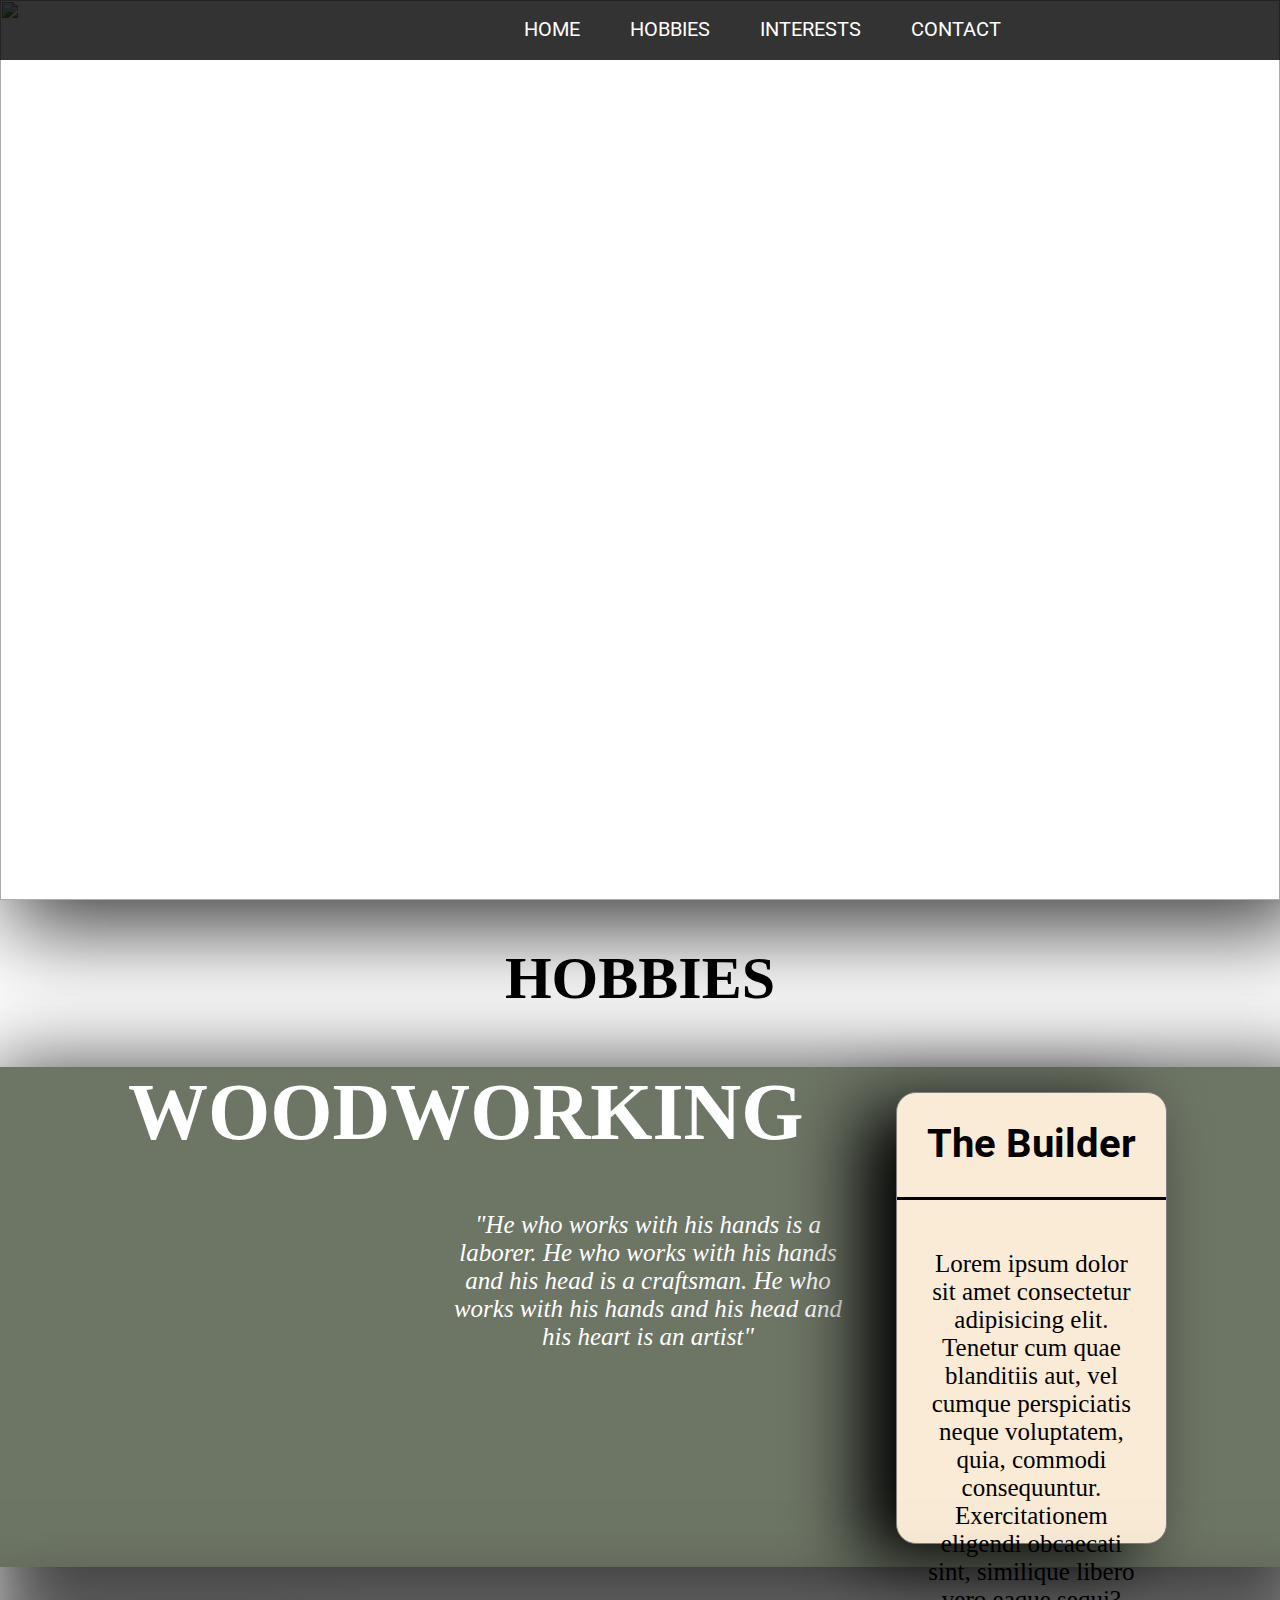
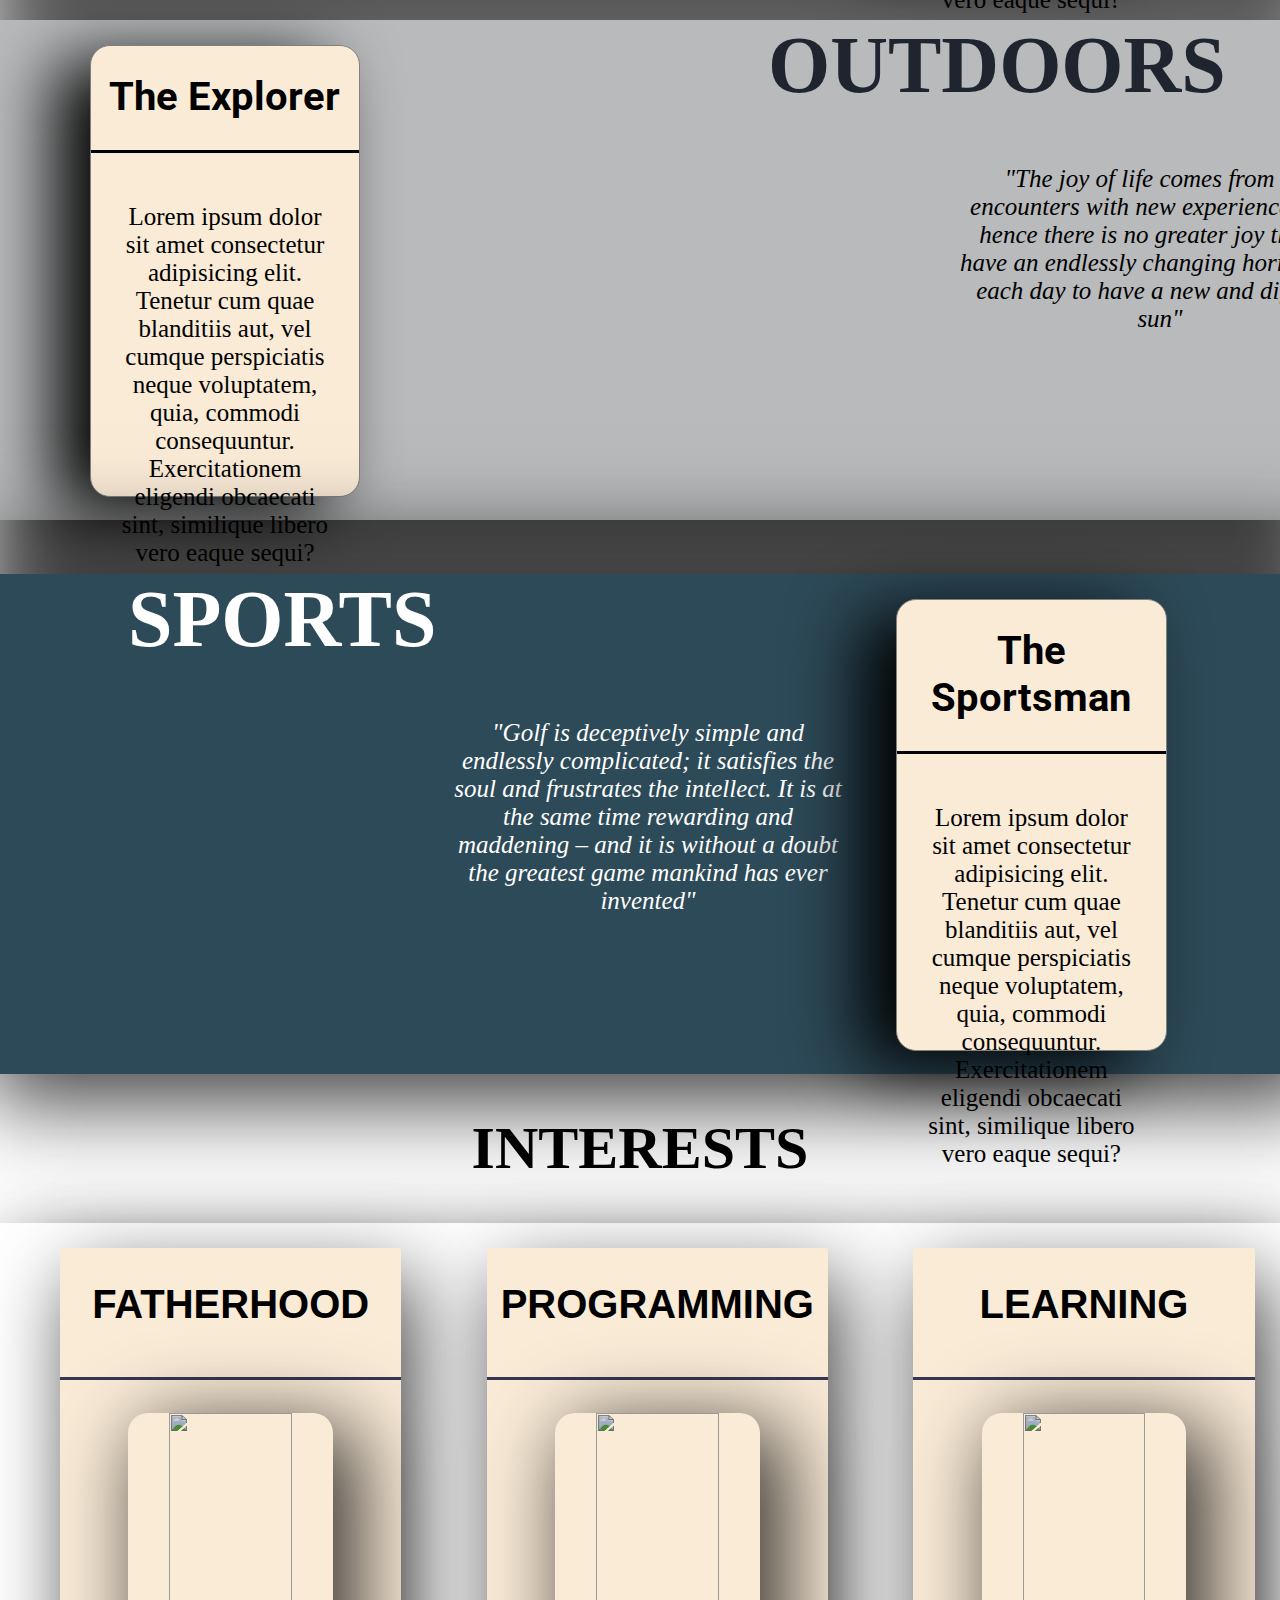
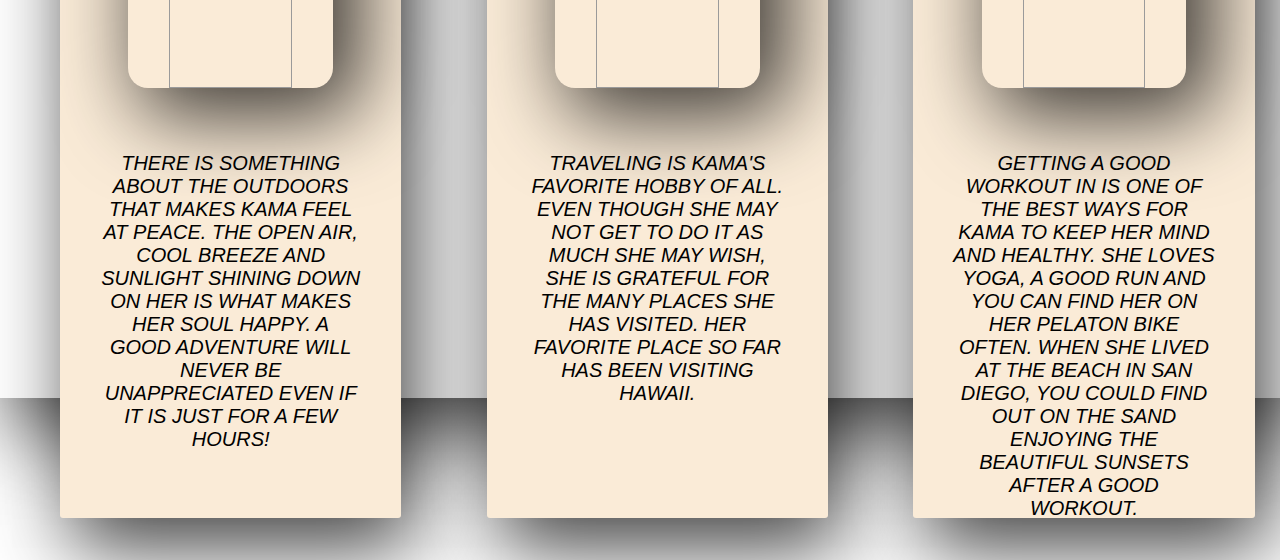
==== personalSite.html @ c9296c40 "first commit of personal site" ====
<!DOCTYPE html>
<html lang="en">
<head>
    <meta charset="UTF-8">
    <meta http-equiv="X-UA-Compatible" content="IE=edge">
    <meta name="viewport" content="width=div, initial-scale=1.0">
    <link rel="stylesheet" href="personalCSS.css">
    <link rel="preconnect" href="https://fonts.googleapis.com">
    <link rel="preconnect" href="https://fonts.gstatic.com" crossorigin>
    <link href="https://fonts.googleapis.com/css2?family=Roboto:ital,wght@0,400;1,700&display=swap" rel="stylesheet">
    <title>Document</title>
</head>
<body>
    <div id="hero-img">
        <img src="surfinghome.png" alt=""> 
    </div>
    <div id="nav-bar-container">
        <div id="nav-bar">
            <a href="#">Contact</a>
            <a href="#interests-header-container">Interests</a>
            <a href="#hobby-header-container">Hobbies</a>
            <a href="#hero-img">Home</a>
        </div>
    </div>
    
    <div id="hobby-header-container">
        <h1 id="hobby-header-title">Hobbies</h1>
    </div>
    <div id="hobby1-card-container">
        <h1 id="hobby-1-title">Woodworking</h1>
        <p id="wood-quote">"He who works with his hands is a laborer. He who works with his hands and his head is a craftsman. 
            He who works with his hands and his head and his heart is an artist"</p>
        <div id="hobby-card-1">
           <h1 id="wood-title">The Builder</h1>
           <p id="card-words">
                Lorem ipsum dolor sit amet consectetur adipisicing elit. Tenetur cum quae blanditiis aut, vel 
                cumque perspiciatis neque voluptatem, quia, commodi consequuntur. 
                Exercitationem eligendi obcaecati sint, similique libero vero eaque sequi?
           </p>
        </div>
    </div>
    <div id="hobby2-card-container">
        <h1 id="hobby-2-title">Outdoors</h1>
        <p id="outdoor-quote">"The joy of life comes from our encounters with new experiences, and hence there is no greater 
            joy than to have an endlessly changing horizon, for each day to have a new and different sun"</p>
        <div id="hobby-card-2">
            <h1 id="wood-title">The Explorer</h1>
            <p id="card-words">
                Lorem ipsum dolor sit amet consectetur adipisicing elit. Tenetur cum quae blanditiis aut, vel 
                cumque perspiciatis neque voluptatem, quia, commodi consequuntur. 
                Exercitationem eligendi obcaecati sint, similique libero vero eaque sequi?
            </p>
           
        </div>
    </div>
    <div id="hobby3-card-container">
        <h1 id="hobby-3-title">Sports</h1>
        <p id="golf-quote">"Golf is deceptively simple and endlessly complicated; it satisfies the soul and frustrates the 
            intellect. It is at the same time rewarding and maddening – and it is without a doubt the greatest game mankind 
            has ever invented"</p>
        <div id="hobby-card-3">
            <h1 id="wood-title">The Sportsman</h1>
            <p id="card-words">
                Lorem ipsum dolor sit amet consectetur adipisicing elit. Tenetur cum quae blanditiis aut, vel 
                cumque perspiciatis neque voluptatem, quia, commodi consequuntur. 
                Exercitationem eligendi obcaecati sint, similique libero vero eaque sequi?
            </p>
           
        </div>
    </div>
    <div id="interests-header-container">
        <h1 id="interests-header-title">Interests</h1>
    </div>
    <div id="interest-container">
        <div id="interest-1">
            
            <h2>Fatherhood</h2>
            <img src="fatherhood.jpeg" alt="">
            <p>
                There is something about the outdoors that makes Kama feel at peace. The open air, cool
                breeze and sunlight shining down on her is what makes her soul happy. A good adventure 
                will never be unappreciated even if it is just for a few hours!
            </p>
        </div>
        <div id="interest-2">
            
            <h2>Programming</h2>
            <img src="interest-2.jpg" alt=""> 
            <p>
                Traveling is Kama's favorite hobby of all. Even though she may not get to do it as much 
                she may wish, she is grateful for the many places she has visited. Her favorite place so far
                has been visiting Hawaii.
            </p>     
        </div>
        <div id="interest-3">
            
            <h2>Learning</h2>
            <img src="interest-3.jpg" alt="">
            <p>
                Getting a good workout in is one of the best ways for Kama to keep her mind and 
                healthy. She loves yoga, a good run and you can find her on her Pelaton Bike often.
                When she lived at the beach in San Diego, you could find out on the sand enjoying the
                beautiful sunsets after a good workout.
            </p>
        </div>

    </div>   
        
    
    
</body>
</html>
---- personalCSS.css ----
body {
    margin: 0;
    padding: 0;
}

#hero-img {
    position: relative;
}

img {
    width: 100%;
    height: 100vh;
    filter: brightness(90%);
    margin: 0;
    box-shadow: 19px 20px 81px 9px rgba(0,0,0,0.75);
}

#nav-bar-container {
    position: fixed;
    z-index: 1000;
    top: 0;
    width: 100%;
    height: 60px;
    background-color:black;
    opacity: 0.8;
}

#nav-bar {
    position: absolute;
    text-align: center;
    left: 37%;
    height: 70px;
}

a {
    float: right;
    margin-left: 50px;
    padding-top: 17px;
    color: white;
    list-style: none;
    text-decoration: none;
    font-size: 20px;
    font-family: "Roboto", Arial, Helvetica, sans-serif;
    text-transform: uppercase;
}
a:hover {
    border-bottom: 3px solid coral;
    padding-bottom: 5px;
}


#hobby-header-container {
    width: 100%;
    font-size: 30px;
    text-align: center;
    padding: 0;
    margin: 0;
    text-transform: uppercase;
}

#hobby1-card-container {
    margin-top: 0;
    margin-bottom: 0;
    position: relative;
    background-image: url("woodworking.png");
    background-color: rgb(109, 117, 101);
    background-repeat: no-repeat;
    background-size: 100%;
    width: 100%;
    height: 500px;
    box-shadow: 19px 29px 81px 29px rgba(0,0,0,0.75);
}

#hobby2-card-container {
    margin-top: 0;
    margin-bottom: 0;
    position: relative;
    background-image: url("outdoors.png");
    background-color: rgb(184, 186, 187);
    background: linear-gradient(rgb(201, 200, 200) grey);
    background-repeat: no-repeat;
    background-size: 100%;
    width: 100%;
    height: 500px;
    box-shadow: 19px 29px 81px 29px rgba(0,0,0,0.75);
}

#hobby3-card-container {
    margin-top: 0;
    margin-bottom: 0;
    position: relative;
    background-image: url("golf.png");
    background-color: rgb(45, 74, 88);
    background: linear-gradient(rgb(201, 200, 200) grey);
    background-repeat: no-repeat;
    background-size: 100%;
    width: 100%;
    height: 500px;
    box-shadow: 19px 0px 81px 29px rgba(0,0,0,0.75);
}

#hobby-1-title {
    color: white;
    font-size: 80px;
    margin-left: 10%;
    text-transform: uppercase;
}

#hobby-2-title {
    color: rgb(30, 37, 46);
    margin-left: 60%;
    font-size: 80px;
    text-transform: uppercase;
}

#hobby-3-title {
    color: white;
    font-size: 80px;
    margin-left: 10%;
    text-transform: uppercase;
}

#hobby-card-1 {
    background-color: antiquewhite;
    position: absolute;
    top: 25px;
    margin-left: 70%;
    width: 21%;
    height: 450px;
    border: 1px solid grey;
    border-radius: 20px;
    box-shadow: -35px 15px 70px black;
}

#hobby-card-2 {
    background-color: antiquewhite;
    position: absolute;
    top: 25px;
    margin-left: 7%;
    width: 21%;
    height: 450px;
    border: 1px solid grey;
    border-radius: 20px;
    box-shadow: -35px 15px 70px black;
}

#hobby-card-3 {
    background-color: antiquewhite;
    position: absolute;
    top: 25px;
    margin-left: 70%;
    width: 21%;
    height: 450px;
    border: 1px solid grey;
    border-radius: 20px;
    box-shadow: -35px 15px 70px black;
}

#hobby-card-1:hover {
    transform: scale(1.10);
}

#hobby-card-2:hover {
    transform: scale(1.10);
}

#hobby-card-3:hover {
    transform: scale(1.10);
}

#wood-title {
    font-family: 'Roboto', Arial, Helvetica, sans-serif;
    font-size: 40px;
    text-align: center;
    border-bottom: 3px solid black;
    margin-bottom: 20px;
    padding-bottom: 30px;
}

#wood-quote, #golf-quote {
    margin-top: 50px;
    font-size: 25px;
    width: 400px;
    color: white;
    margin-left: 35%;
    font-style: italic;
    text-align: center;
}

#outdoor-quote {
    margin-top: 30px;
    font-size: 25px;
    width: 400px;
    color: black;
    margin-left: 75%;
    font-style: italic;
    text-align: center;
}


#card-words {
    padding: 25px;
    font-size: 25px;
    text-align: center;
}

#interests-header-container {
    width: 100%;
    font-size: 30px;
    text-align: center;
    padding: 0;
    margin: 0;
    text-transform: uppercase;
}

#interest-container {
    text-align: center;
    display: grid;
    grid-template-columns: 33.333% 33.333% 33.333%;
    font-family: 'Cabin', Helvetica, Arial, sans-serif;
    text-transform: uppercase;
    margin-bottom: 40px;
    background-image: url("outdoors.png");
    background-repeat: no-repeat;
    background-size: 100%;
    width: 100%;
    height: 775px;
    -webkit-box-shadow: 12px 29px 81px 0px rgba(navy,0,0,0.75);
    -moz-box-shadow: 12px 29px 81px 0px rgba(navy,0,0,0.75);
    box-shadow: 12px 29px 81px 0px rgba(0,0,0,0.75);
}

#interest-1, #interest-2, #interest-3 {
    width: 80%;
    height: 90%;
    border-radius: 3px;
    box-shadow: -5px 5px 5px coral;
    float: left;
    margin-left: 60px;
    margin-top: 25px;
    margin-bottom: 10px;
    background-color: antiquewhite;
    -webkit-box-shadow: 12px 29px 81px 0px rgba(navy,0,0,0.75);
    -moz-box-shadow: 12px 29px 81px 0px rgba(navy,0,0,0.75);
    box-shadow: 12px 29px 81px 0px rgba(0,0,0,0.75);
}


#interest-1 img, #interest-2 img, #interest-3 img {
    width: 60%;
    height: 275px;
    border-radius: 20px;
    object-fit: cover;
    filter: brightness(80%);
       
}


#interest-1 h2, #interest-2 h2, #interest-3 h2{
    padding-bottom: 50px;
    font-size: 40px;
    border-bottom: 3px solid rgb(54, 54, 82);
}

#interest-1 p, #interest-2 p, #interest-3 p {
    font-style: italic;
    font-size: 20px;
    padding: 40px;
}
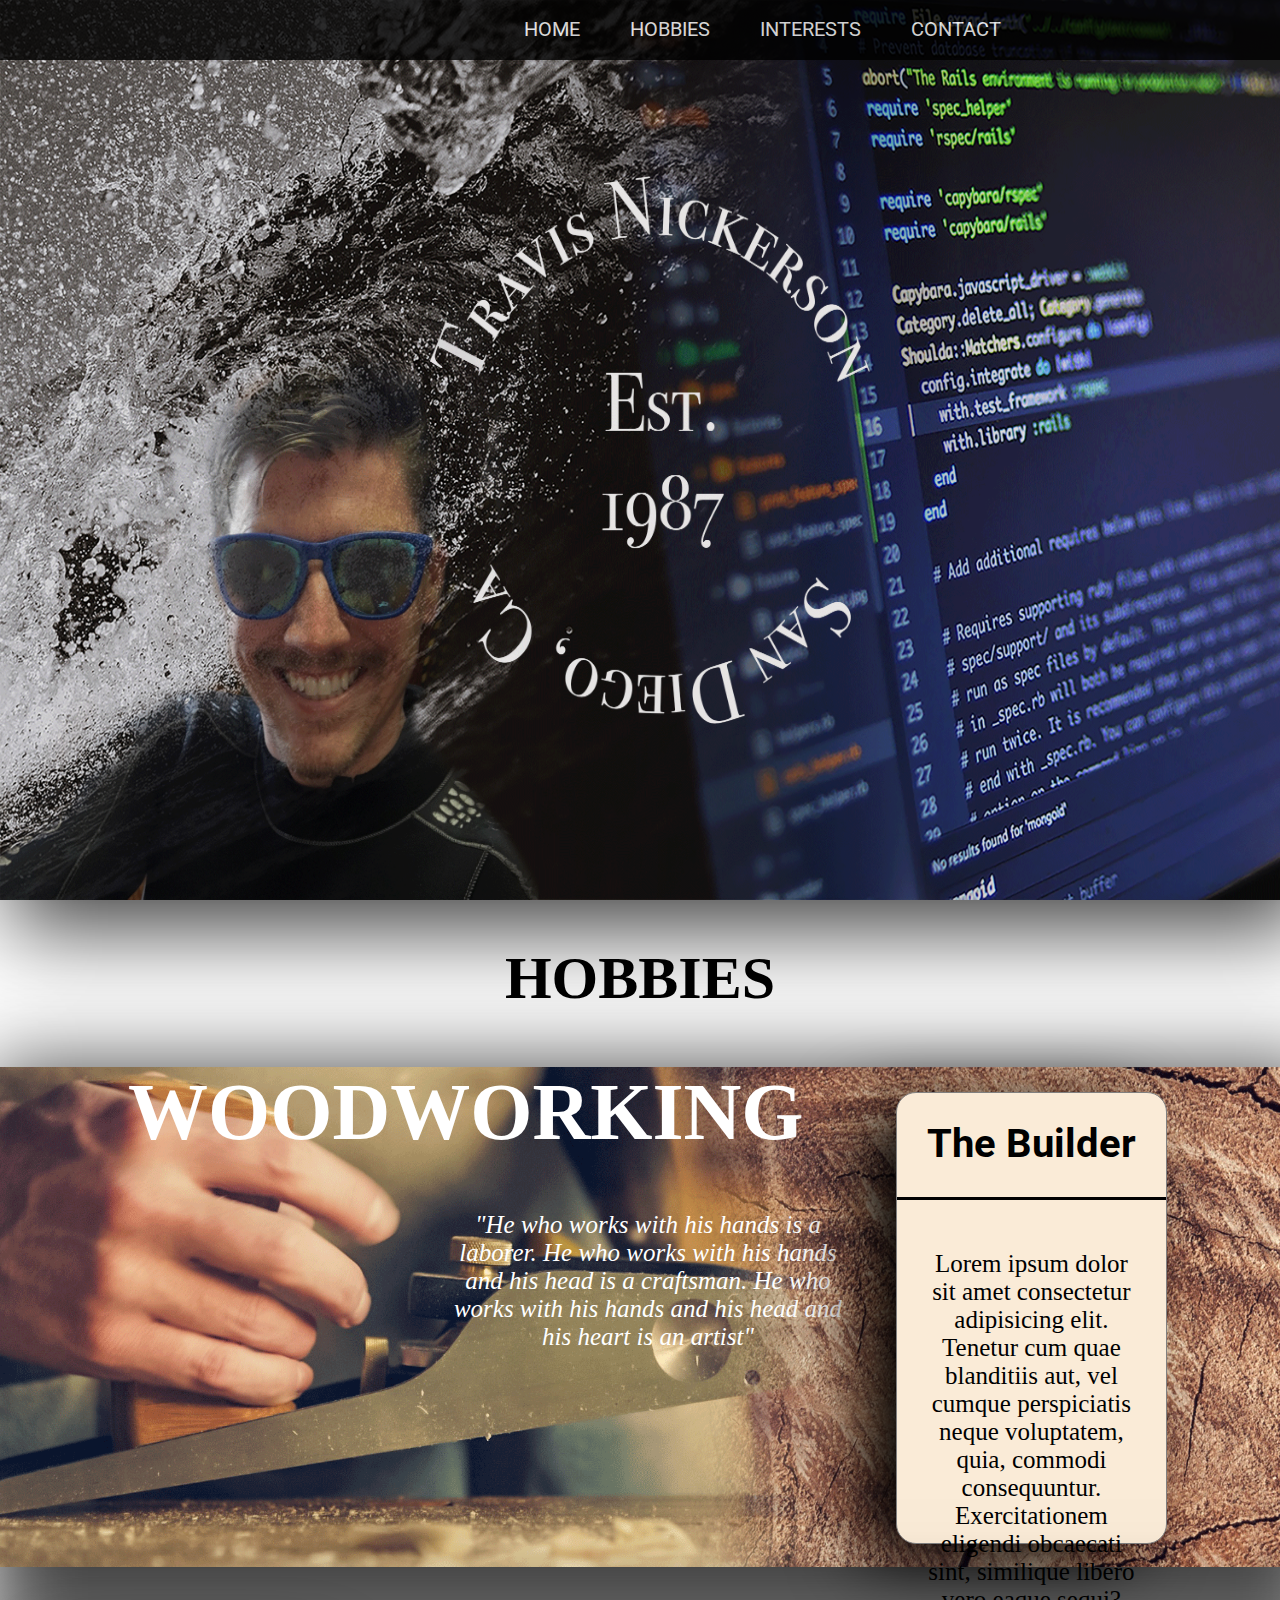
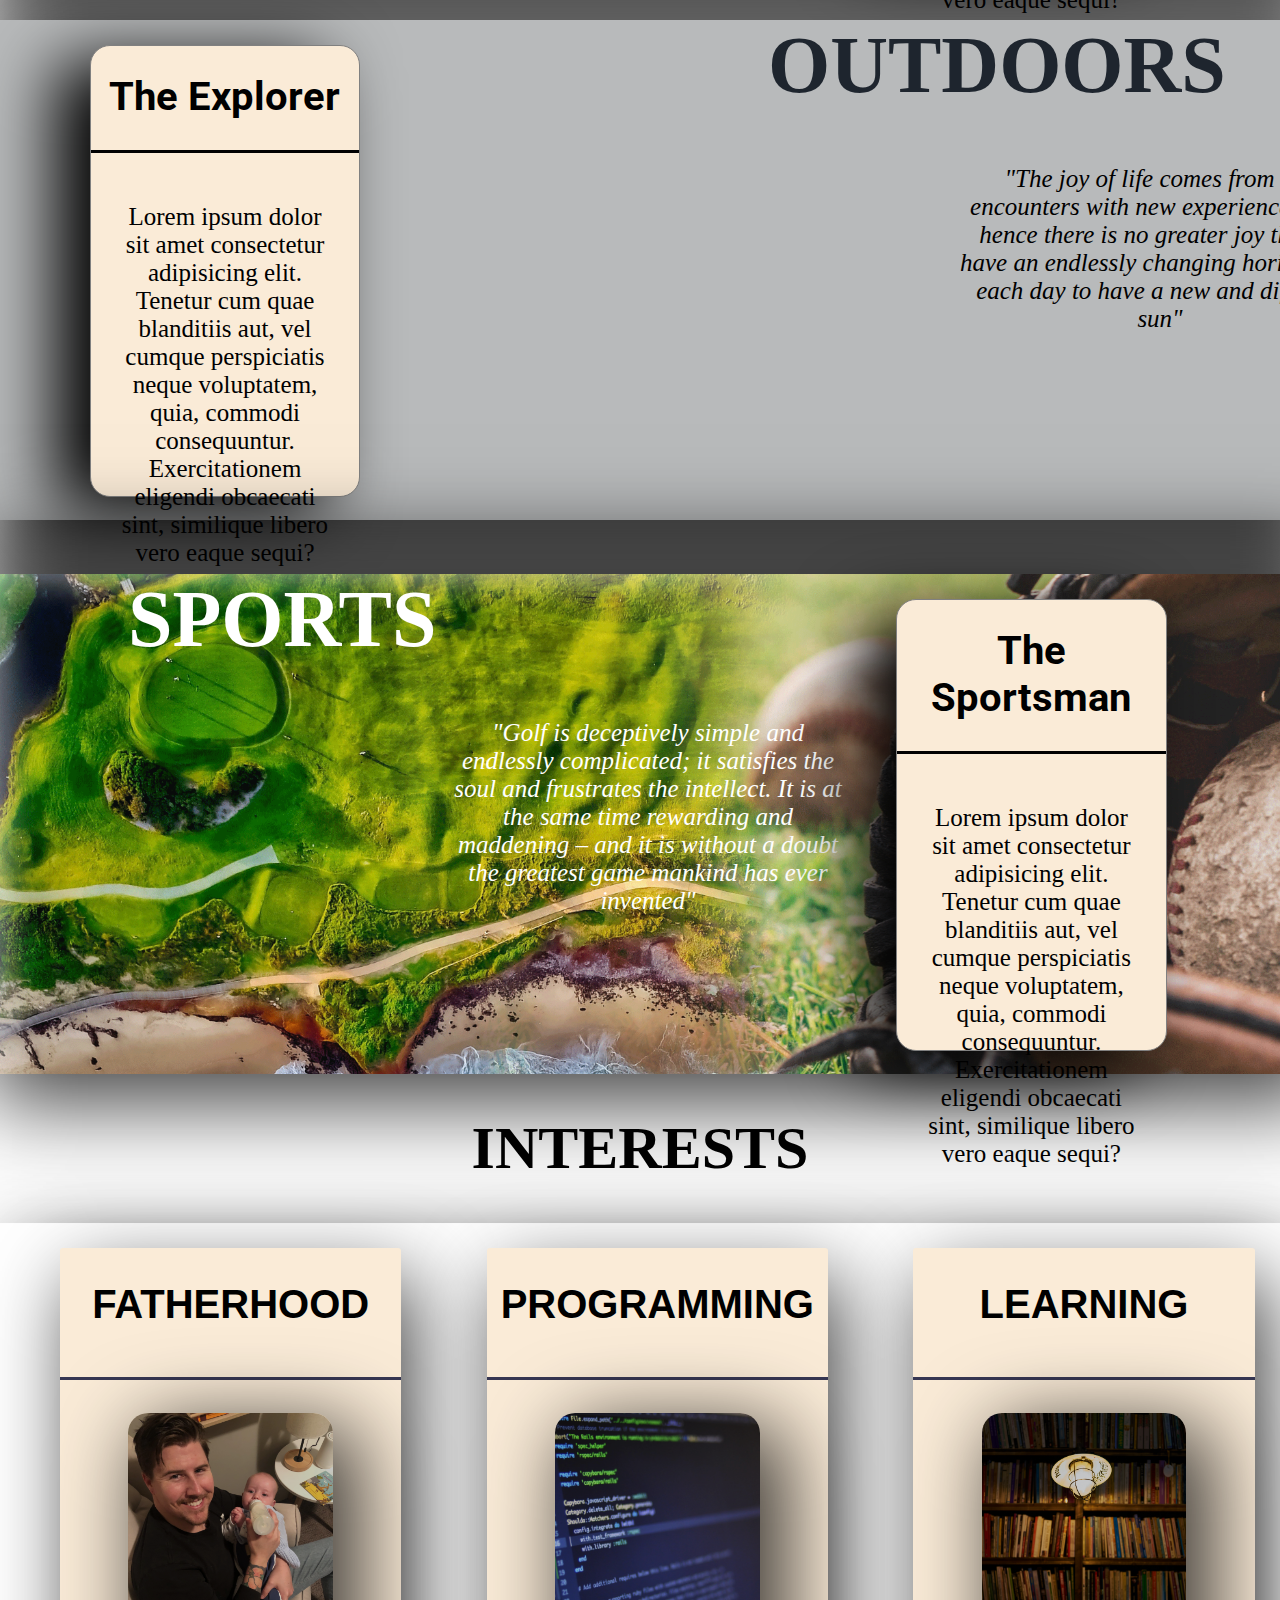
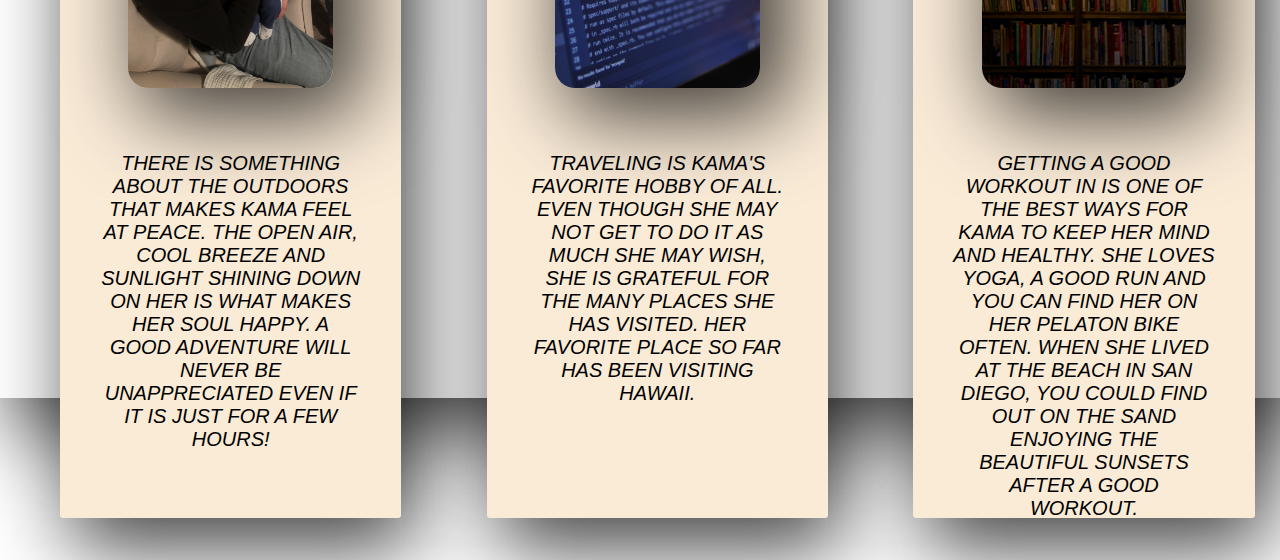
==== commit 6f1ebeb8: "moved .ss and .html to root" ====
--- a/personalSite.html
+++ b/personalSite.html
@@ -12,7 +12,7 @@
 </head>
 <body>
     <div id="hero-img">
-        <img src="surfinghome.png" alt=""> 
+        <img src="images/surfinghome.png" alt=""> 
     </div>
     <div id="nav-bar-container">
         <div id="nav-bar">
@@ -75,7 +75,7 @@
         <div id="interest-1">
             
             <h2>Fatherhood</h2>
-            <img src="fatherhood.jpeg" alt="">
+            <img src="images/fatherhood.jpeg" alt="">
             <p>
                 There is something about the outdoors that makes Kama feel at peace. The open air, cool
                 breeze and sunlight shining down on her is what makes her soul happy. A good adventure 
@@ -85,7 +85,7 @@
         <div id="interest-2">
             
             <h2>Programming</h2>
-            <img src="interest-2.jpg" alt=""> 
+            <img src="images/interest-2.jpg" alt=""> 
             <p>
                 Traveling is Kama's favorite hobby of all. Even though she may not get to do it as much 
                 she may wish, she is grateful for the many places she has visited. Her favorite place so far
@@ -95,7 +95,7 @@
         <div id="interest-3">
             
             <h2>Learning</h2>
-            <img src="interest-3.jpg" alt="">
+            <img src="images/interest-3.jpg" alt="">
             <p>
                 Getting a good workout in is one of the best ways for Kama to keep her mind and 
                 healthy. She loves yoga, a good run and you can find her on her Pelaton Bike often.
--- a/personalCSS.css
+++ b/personalCSS.css
@@ -62,7 +62,7 @@
     margin-top: 0;
     margin-bottom: 0;
     position: relative;
-    background-image: url("woodworking.png");
+    background-image: url("images/woodworking.png");
     background-color: rgb(109, 117, 101);
     background-repeat: no-repeat;
     background-size: 100%;
@@ -75,7 +75,7 @@
     margin-top: 0;
     margin-bottom: 0;
     position: relative;
-    background-image: url("outdoors.png");
+    background-image: url("images/outdoors.png");
     background-color: rgb(184, 186, 187);
     background: linear-gradient(rgb(201, 200, 200) grey);
     background-repeat: no-repeat;
@@ -89,7 +89,7 @@
     margin-top: 0;
     margin-bottom: 0;
     position: relative;
-    background-image: url("golf.png");
+    background-image: url("images/golf.png");
     background-color: rgb(45, 74, 88);
     background: linear-gradient(rgb(201, 200, 200) grey);
     background-repeat: no-repeat;
@@ -220,7 +220,7 @@
     font-family: 'Cabin', Helvetica, Arial, sans-serif;
     text-transform: uppercase;
     margin-bottom: 40px;
-    background-image: url("outdoors.png");
+    background-image: url("images/outdoors.png");
     background-repeat: no-repeat;
     background-size: 100%;
     width: 100%;
@@ -234,7 +234,6 @@
     width: 80%;
     height: 90%;
     border-radius: 3px;
-    box-shadow: -5px 5px 5px coral;
     float: left;
     margin-left: 60px;
     margin-top: 25px;
